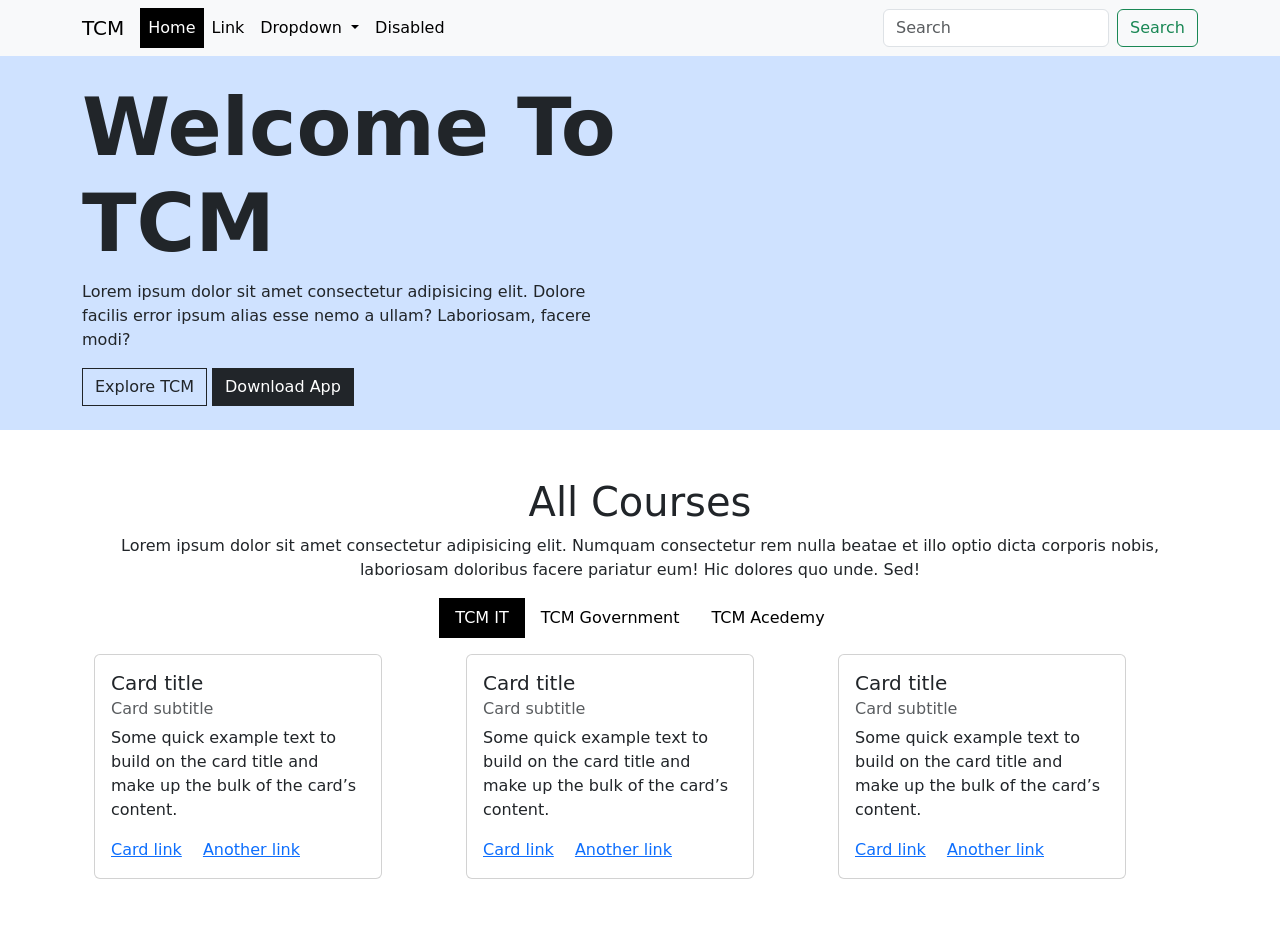
==== index.html @ 48706dbf "Added Website from bootstrap" ====
<!DOCTYPE html>
<html lang="en">

<head>
    <meta charset="UTF-8">
    <meta name="viewport" content="width=device-width, initial-scale=1.0">
    <title>Document</title>
    <link href="https://cdn.jsdelivr.net/npm/bootstrap@5.3.8/dist/css/bootstrap.min.css" rel="stylesheet"
        integrity="sha384-sRIl4kxILFvY47J16cr9ZwB07vP4J8+LH7qKQnuqkuIAvNWLzeN8tE5YBujZqJLB" crossorigin="anonymous">

        <style>
            .nav-link.active{
                background-color: black !important;
                color: white !important;
            }

            .nav-link:not(.active){
                color: black !important;
            }


            @media(min-width: 320px) and (max-width: 767px){
                section{
                    text-align: center !important;
                }
                section .col-md-6:last-child .content{
                    text-align: center !important;
                }
            }
        </style>
</head>

<body>
    <nav class="navbar navbar-expand-lg bg-body-tertiary">
        <div class="container">
            <a class="navbar-brand" href="#">TCM</a>
            <button class="navbar-toggler" type="button" data-bs-toggle="collapse"
                data-bs-target="#navbarSupportedContent" aria-controls="navbarSupportedContent" aria-expanded="false"
                aria-label="Toggle navigation">
                <span class="navbar-toggler-icon"></span>
            </button>
            <div class="collapse navbar-collapse" id="navbarSupportedContent">
                <ul class="navbar-nav me-auto mb-2 mb-lg-0">
                    <li class="nav-item">
                        <a class="nav-link active" aria-current="page" href="#">Home</a>
                    </li>
                    <li class="nav-item">
                        <a class="nav-link" href="#">Link</a>
                    </li>
                    <li class="nav-item dropdown">
                        <a class="nav-link dropdown-toggle" href="#" role="button" data-bs-toggle="dropdown"
                            aria-expanded="false">
                            Dropdown
                        </a>
                        <ul class="dropdown-menu">
                            <li><a class="dropdown-item" href="#">Action</a></li>
                            <li><a class="dropdown-item" href="#">Another action</a></li>
                            <li>
                                <hr class="dropdown-divider">
                            </li>
                            <li><a class="dropdown-item" href="#">Something else here</a></li>
                        </ul>
                    </li>
                    <li class="nav-item">
                        <a class="nav-link disabled" aria-disabled="true">Disabled</a>
                    </li>
                </ul>
                <form class="d-flex" role="search">
                    <input class="form-control me-2" type="search" placeholder="Search" aria-label="Search" />
                    <button class="btn btn-outline-success" type="submit">Search</button>
                </form>
            </div>
        </div>
    </nav>

    <section class="py-4 bg-primary-subtle">
        <div class="container">
            <div class="row">
                <div class="col-md-6">
                    <div class="content">
                        <h1 class="display-1 fw-semibold">Welcome To TCM</h1>
                        <p>
                            Lorem ipsum dolor sit amet consectetur adipisicing elit. Dolore facilis error ipsum alias
                            esse nemo a ullam? Laboriosam, facere modi?
                        </p>
                        <div class="cta">
                            <button class="btn btn-outline-dark rounded-0">Explore TCM</button>
                            <button class="btn btn-dark rounded-0" data-bs-toggle="modal" data-bs-target="#staticBackdrop">Download App</button>
                        </div>
                    </div>
                </div>
                <div class="col-md-6">
                    <div class="content text-end py-4">
                        <img src="https://encrypted-tbn0.gstatic.com/images?q=tbn:ANd9GcTlWJYepvYIg2x2RbLla6M2OYpN8bGeSAzlpVZrQFrciA&s=10"
                            alt="" class="w-50">
                    </div>
                </div>
            </div>
        </div>
    </section>

    <article class="py-5">
        <div class="container">
            <div class="row">
                <div class="col-md-12">
                    <div class="content text-center">
                        <h1>All Courses</h1>
                        <p>
                            Lorem ipsum dolor sit amet consectetur adipisicing elit. Numquam consectetur rem nulla
                            beatae et illo optio dicta corporis nobis, laboriosam doloribus facere pariatur eum! Hic
                            dolores quo unde. Sed!
                        </p>
                    </div>
                </div>
                <div class="col-md-12">
                    <ul class="nav nav-pills mb-3 justify-content-center" id="pills-tab" role="tablist">
                        <li class="nav-item" role="presentation">
                            <button class="nav-link active rounded-0" id="pills-home-tab" data-bs-toggle="pill"
                                data-bs-target="#pills-home" type="button" role="tab" aria-controls="pills-home"
                                aria-selected="true">TCM IT</button>
                        </li>
                        <li class="nav-item" role="presentation">
                            <button class="nav-link  rounded-0" id="pills-profile-tab" data-bs-toggle="pill"
                                data-bs-target="#pills-profile" type="button" role="tab" aria-controls="pills-profile"
                                aria-selected="false">TCM Government</button>
                        </li>
                        <li class="nav-item" role="presentation">
                            <button class="nav-link  rounded-0" id="pills-contact-tab" data-bs-toggle="pill"
                                data-bs-target="#pills-contact" type="button" role="tab" aria-controls="pills-contact"
                                aria-selected="false">TCM Acedemy</button>
                        </li>

                    </ul>
                    <div class="tab-content" id="pills-tabContent">
                        <div class="tab-pane fade show active" id="pills-home" role="tabpanel"
                            aria-labelledby="pills-home-tab" tabindex="0">
                            <div class="container-fluid">
                                <div class="row">
                                    <div class="col-md-4">
                                        <div class="card" style="width: 18rem;">
                                            <div class="card-body">
                                                <h5 class="card-title">Card title</h5>
                                                <h6 class="card-subtitle mb-2 text-body-secondary">Card subtitle</h6>
                                                <p class="card-text">Some quick example text to build on the card title
                                                    and make up the bulk of the card’s content.</p>
                                                <a href="#" class="card-link">Card link</a>
                                                <a href="#" class="card-link">Another link</a>
                                            </div>
                                        </div>
                                    </div>
                                    <div class="col-md-4">
                                        <div class="card" style="width: 18rem;">
                                            <div class="card-body">
                                                <h5 class="card-title">Card title</h5>
                                                <h6 class="card-subtitle mb-2 text-body-secondary">Card subtitle</h6>
                                                <p class="card-text">Some quick example text to build on the card title
                                                    and make up the bulk of the card’s content.</p>
                                                <a href="#" class="card-link">Card link</a>
                                                <a href="#" class="card-link">Another link</a>
                                            </div>
                                        </div>
                                    </div>
                                    <div class="col-md-4">
                                        <div class="card" style="width: 18rem;">
                                            <div class="card-body">
                                                <h5 class="card-title">Card title</h5>
                                                <h6 class="card-subtitle mb-2 text-body-secondary">Card subtitle</h6>
                                                <p class="card-text">Some quick example text to build on the card title
                                                    and make up the bulk of the card’s content.</p>
                                                <a href="#" class="card-link">Card link</a>
                                                <a href="#" class="card-link">Another link</a>
                                            </div>
                                        </div>
                                    </div>
                                </div>
                            </div>
                        </div>
                        <div class="tab-pane fade" id="pills-profile" role="tabpanel"
                            aria-labelledby="pills-profile-tab" tabindex="0">
                            <div class="container-fluid">
                                <div class="row">
                                    <div class="col-md-4">
                                        <div class="card" style="width: 18rem;">
                                            <div class="card-body">
                                                <h5 class="card-title">Government Cards</h5>
                                                <h6 class="card-subtitle mb-2 text-body-secondary">Card subtitle</h6>
                                                <p class="card-text">Some quick example text to build on the card title
                                                    and make up the bulk of the card’s content.</p>
                                                <a href="#" class="card-link">Card link</a>
                                                <a href="#" class="card-link">Another link</a>
                                            </div>
                                        </div>
                                    </div>
                                    <div class="col-md-4">
                                        <div class="card" style="width: 18rem;">
                                            <div class="card-body">
                                                <h5 class="card-title">Government Cards</h5>
                                                <h6 class="card-subtitle mb-2 text-body-secondary">Card subtitle</h6>
                                                <p class="card-text">Some quick example text to build on the card title
                                                    and make up the bulk of the card’s content.</p>
                                                <a href="#" class="card-link">Card link</a>
                                                <a href="#" class="card-link">Another link</a>
                                            </div>
                                        </div>
                                    </div>
                                    <div class="col-md-4">
                                        <div class="card" style="width: 18rem;">
                                            <div class="card-body">
                                                <h5 class="card-title">Government Cards</h5>
                                                <h6 class="card-subtitle mb-2 text-body-secondary">Card subtitle</h6>
                                                <p class="card-text">Some quick example text to build on the card title
                                                    and make up the bulk of the card’s content.</p>
                                                <a href="#" class="card-link">Card link</a>
                                                <a href="#" class="card-link">Another link</a>
                                            </div>
                                        </div>
                                    </div>
                                </div>
                            </div>

                        </div>
                        <div class="tab-pane fade" id="pills-contact" role="tabpanel"
                            aria-labelledby="pills-contact-tab" tabindex="0">
                            <div class="container-fluid">
                                <div class="row">
                                    <div class="col-md-4">
                                        <div class="card" style="width: 18rem;">
                                            <div class="card-body">
                                                <h5 class="card-title">Acedemic Cards</h5>
                                                <h6 class="card-subtitle mb-2 text-body-secondary">Card subtitle</h6>
                                                <p class="card-text">Some quick example text to build on the card title
                                                    and make up the bulk of the card’s content.</p>
                                                <a href="#" class="card-link">Card link</a>
                                                <a href="#" class="card-link">Another link</a>
                                            </div>
                                        </div>
                                    </div>
                                    <div class="col-md-4">
                                        <div class="card" style="width: 18rem;">
                                            <div class="card-body">
                                                <h5 class="card-title">Acedemic Cards</h5>
                                                <h6 class="card-subtitle mb-2 text-body-secondary">Card subtitle</h6>
                                                <p class="card-text">Some quick example text to build on the card title
                                                    and make up the bulk of the card’s content.</p>
                                                <a href="#" class="card-link">Card link</a>
                                                <a href="#" class="card-link">Another link</a>
                                            </div>
                                        </div>
                                    </div>
                                    <div class="col-md-4">
                                        <div class="card" style="width: 18rem;">
                                            <div class="card-body">
                                                <h5 class="card-title">Acedemic Cards</h5>
                                                <h6 class="card-subtitle mb-2 text-body-secondary">Card subtitle</h6>
                                                <p class="card-text">Some quick example text to build on the card title
                                                    and make up the bulk of the card’s content.</p>
                                                <a href="#" class="card-link">Card link</a>
                                                <a href="#" class="card-link">Another link</a>
                                            </div>
                                        </div>
                                    </div>
                                </div>
                            </div>
                        </div>

                    </div>
                </div>
            </div>
        </div>
    </article>


    <!-- Modal -->
    <div class="modal fade" id="staticBackdrop" data-bs-backdrop="static" data-bs-keyboard="false" tabindex="-1" aria-labelledby="staticBackdropLabel" aria-hidden="true">
    <div class="modal-dialog modal-dialog-centered">
        <div class="modal-content">
        <div class="modal-header">
            <h1 class="modal-title fs-5" id="staticBackdropLabel">Modal title</h1>
            <button type="button" class="btn-close" data-bs-dismiss="modal" aria-label="Close"></button>
        </div>
        <div class="modal-body text-center">
            <h3>Download TCM App for Android</h3>
            <p>
                Lorem ipsum dolor sit amet, consectetur adipisicing elit. In non quod blanditiis. Magnam amet nam dignissimos, odit dicta reprehenderit suscipit!
            </p>
            <button class="btn btn-secondary rounded-0">Download Now</button>
        </div>
       
        </div>
    </div>
    </div>



    <script src="https://cdn.jsdelivr.net/npm/bootstrap@5.3.8/dist/js/bootstrap.bundle.min.js"
        integrity="sha384-FKyoEForCGlyvwx9Hj09JcYn3nv7wiPVlz7YYwJrWVcXK/BmnVDxM+D2scQbITxI"
        crossorigin="anonymous"></script>
</body>

</html>
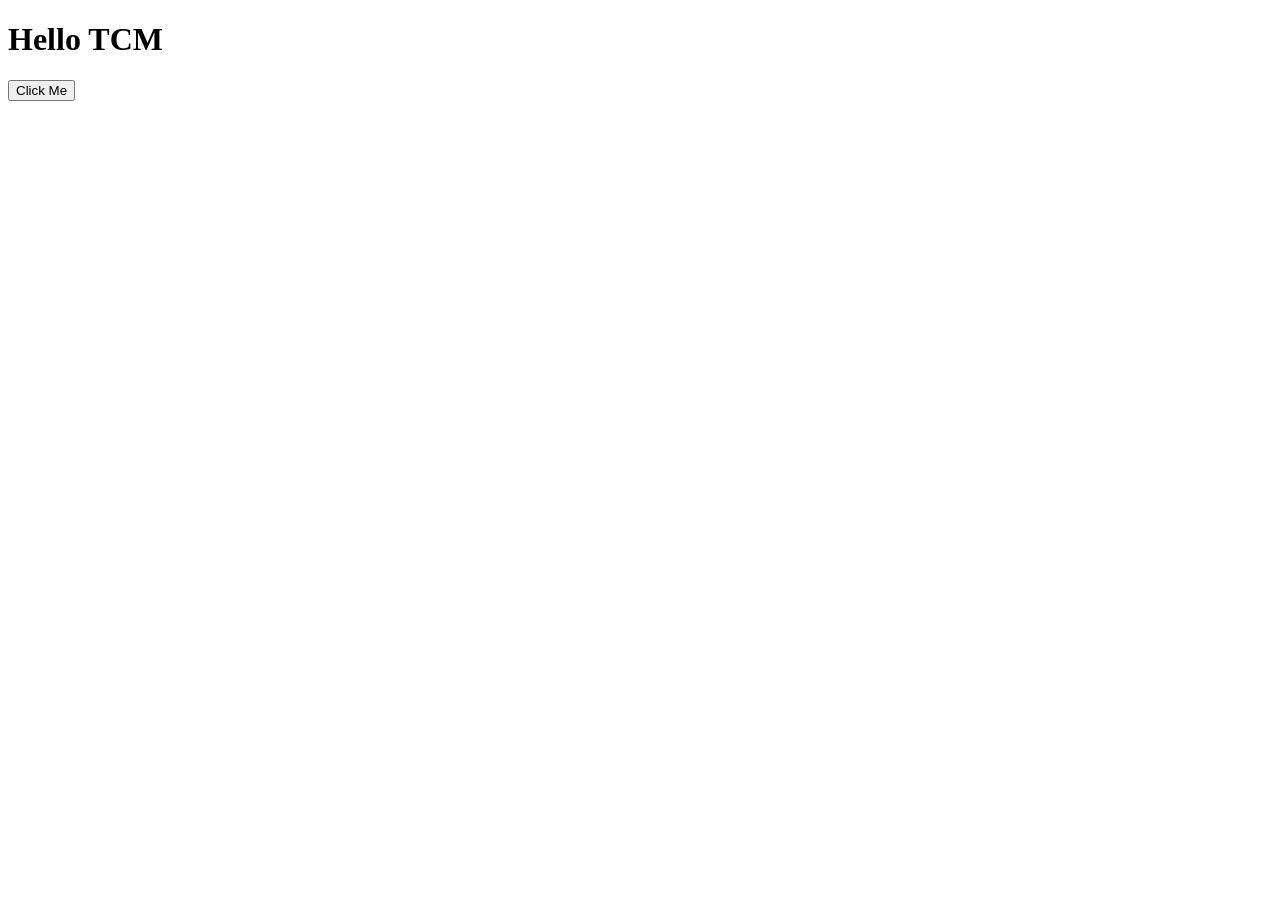
==== commit 6ee35529: "class 01" ====
--- a/index.html
+++ b/index.html
@@ -1,300 +1,29 @@
 <!DOCTYPE html>
 <html lang="en">
-
 <head>
     <meta charset="UTF-8">
     <meta name="viewport" content="width=device-width, initial-scale=1.0">
     <title>Document</title>
-    <link href="https://cdn.jsdelivr.net/npm/bootstrap@5.3.8/dist/css/bootstrap.min.css" rel="stylesheet"
-        integrity="sha384-sRIl4kxILFvY47J16cr9ZwB07vP4J8+LH7qKQnuqkuIAvNWLzeN8tE5YBujZqJLB" crossorigin="anonymous">
-
-        <style>
-            .nav-link.active{
-                background-color: black !important;
-                color: white !important;
-            }
-
-            .nav-link:not(.active){
-                color: black !important;
-            }
+    <!-- <script src="./app.js"></script> -->
+</head>
+<body>
+    <h1>Hello TCM</h1>
+    <!-- <h1>Hello TCM</h1>
+    <h1>Hello TCM</h1>
+    <h1>Hello TCM</h1>
+    <h1>Hello TCM</h1>
+    <h1>Hello TCM</h1>
+    <h1>Hello TCM</h1>
+    <h1>Hello TCM</h1>
+    <h1>Hello TCM</h1> -->
+    <button onclick="alert('Hello TCM')">Click Me</button>
 
 
-            @media(min-width: 320px) and (max-width: 767px){
-                section{
-                    text-align: center !important;
-                }
-                section .col-md-6:last-child .content{
-                    text-align: center !important;
-                }
-            }
-        </style>
-</head>
+    <script>
+        // alert("Hello")
+    </script>
 
-<body>
-    <nav class="navbar navbar-expand-lg bg-body-tertiary">
-        <div class="container">
-            <a class="navbar-brand" href="#">TCM</a>
-            <button class="navbar-toggler" type="button" data-bs-toggle="collapse"
-                data-bs-target="#navbarSupportedContent" aria-controls="navbarSupportedContent" aria-expanded="false"
-                aria-label="Toggle navigation">
-                <span class="navbar-toggler-icon"></span>
-            </button>
-            <div class="collapse navbar-collapse" id="navbarSupportedContent">
-                <ul class="navbar-nav me-auto mb-2 mb-lg-0">
-                    <li class="nav-item">
-                        <a class="nav-link active" aria-current="page" href="#">Home</a>
-                    </li>
-                    <li class="nav-item">
-                        <a class="nav-link" href="#">Link</a>
-                    </li>
-                    <li class="nav-item dropdown">
-                        <a class="nav-link dropdown-toggle" href="#" role="button" data-bs-toggle="dropdown"
-                            aria-expanded="false">
-                            Dropdown
-                        </a>
-                        <ul class="dropdown-menu">
-                            <li><a class="dropdown-item" href="#">Action</a></li>
-                            <li><a class="dropdown-item" href="#">Another action</a></li>
-                            <li>
-                                <hr class="dropdown-divider">
-                            </li>
-                            <li><a class="dropdown-item" href="#">Something else here</a></li>
-                        </ul>
-                    </li>
-                    <li class="nav-item">
-                        <a class="nav-link disabled" aria-disabled="true">Disabled</a>
-                    </li>
-                </ul>
-                <form class="d-flex" role="search">
-                    <input class="form-control me-2" type="search" placeholder="Search" aria-label="Search" />
-                    <button class="btn btn-outline-success" type="submit">Search</button>
-                </form>
-            </div>
-        </div>
-    </nav>
-
-    <section class="py-4 bg-primary-subtle">
-        <div class="container">
-            <div class="row">
-                <div class="col-md-6">
-                    <div class="content">
-                        <h1 class="display-1 fw-semibold">Welcome To TCM</h1>
-                        <p>
-                            Lorem ipsum dolor sit amet consectetur adipisicing elit. Dolore facilis error ipsum alias
-                            esse nemo a ullam? Laboriosam, facere modi?
-                        </p>
-                        <div class="cta">
-                            <button class="btn btn-outline-dark rounded-0">Explore TCM</button>
-                            <button class="btn btn-dark rounded-0" data-bs-toggle="modal" data-bs-target="#staticBackdrop">Download App</button>
-                        </div>
-                    </div>
-                </div>
-                <div class="col-md-6">
-                    <div class="content text-end py-4">
-                        <img src="https://encrypted-tbn0.gstatic.com/images?q=tbn:ANd9GcTlWJYepvYIg2x2RbLla6M2OYpN8bGeSAzlpVZrQFrciA&s=10"
-                            alt="" class="w-50">
-                    </div>
-                </div>
-            </div>
-        </div>
-    </section>
-
-    <article class="py-5">
-        <div class="container">
-            <div class="row">
-                <div class="col-md-12">
-                    <div class="content text-center">
-                        <h1>All Courses</h1>
-                        <p>
-                            Lorem ipsum dolor sit amet consectetur adipisicing elit. Numquam consectetur rem nulla
-                            beatae et illo optio dicta corporis nobis, laboriosam doloribus facere pariatur eum! Hic
-                            dolores quo unde. Sed!
-                        </p>
-                    </div>
-                </div>
-                <div class="col-md-12">
-                    <ul class="nav nav-pills mb-3 justify-content-center" id="pills-tab" role="tablist">
-                        <li class="nav-item" role="presentation">
-                            <button class="nav-link active rounded-0" id="pills-home-tab" data-bs-toggle="pill"
-                                data-bs-target="#pills-home" type="button" role="tab" aria-controls="pills-home"
-                                aria-selected="true">TCM IT</button>
-                        </li>
-                        <li class="nav-item" role="presentation">
-                            <button class="nav-link  rounded-0" id="pills-profile-tab" data-bs-toggle="pill"
-                                data-bs-target="#pills-profile" type="button" role="tab" aria-controls="pills-profile"
-                                aria-selected="false">TCM Government</button>
-                        </li>
-                        <li class="nav-item" role="presentation">
-                            <button class="nav-link  rounded-0" id="pills-contact-tab" data-bs-toggle="pill"
-                                data-bs-target="#pills-contact" type="button" role="tab" aria-controls="pills-contact"
-                                aria-selected="false">TCM Acedemy</button>
-                        </li>
-
-                    </ul>
-                    <div class="tab-content" id="pills-tabContent">
-                        <div class="tab-pane fade show active" id="pills-home" role="tabpanel"
-                            aria-labelledby="pills-home-tab" tabindex="0">
-                            <div class="container-fluid">
-                                <div class="row">
-                                    <div class="col-md-4">
-                                        <div class="card" style="width: 18rem;">
-                                            <div class="card-body">
-                                                <h5 class="card-title">Card title</h5>
-                                                <h6 class="card-subtitle mb-2 text-body-secondary">Card subtitle</h6>
-                                                <p class="card-text">Some quick example text to build on the card title
-                                                    and make up the bulk of the card’s content.</p>
-                                                <a href="#" class="card-link">Card link</a>
-                                                <a href="#" class="card-link">Another link</a>
-                                            </div>
-                                        </div>
-                                    </div>
-                                    <div class="col-md-4">
-                                        <div class="card" style="width: 18rem;">
-                                            <div class="card-body">
-                                                <h5 class="card-title">Card title</h5>
-                                                <h6 class="card-subtitle mb-2 text-body-secondary">Card subtitle</h6>
-                                                <p class="card-text">Some quick example text to build on the card title
-                                                    and make up the bulk of the card’s content.</p>
-                                                <a href="#" class="card-link">Card link</a>
-                                                <a href="#" class="card-link">Another link</a>
-                                            </div>
-                                        </div>
-                                    </div>
-                                    <div class="col-md-4">
-                                        <div class="card" style="width: 18rem;">
-                                            <div class="card-body">
-                                                <h5 class="card-title">Card title</h5>
-                                                <h6 class="card-subtitle mb-2 text-body-secondary">Card subtitle</h6>
-                                                <p class="card-text">Some quick example text to build on the card title
-                                                    and make up the bulk of the card’s content.</p>
-                                                <a href="#" class="card-link">Card link</a>
-                                                <a href="#" class="card-link">Another link</a>
-                                            </div>
-                                        </div>
-                                    </div>
-                                </div>
-                            </div>
-                        </div>
-                        <div class="tab-pane fade" id="pills-profile" role="tabpanel"
-                            aria-labelledby="pills-profile-tab" tabindex="0">
-                            <div class="container-fluid">
-                                <div class="row">
-                                    <div class="col-md-4">
-                                        <div class="card" style="width: 18rem;">
-                                            <div class="card-body">
-                                                <h5 class="card-title">Government Cards</h5>
-                                                <h6 class="card-subtitle mb-2 text-body-secondary">Card subtitle</h6>
-                                                <p class="card-text">Some quick example text to build on the card title
-                                                    and make up the bulk of the card’s content.</p>
-                                                <a href="#" class="card-link">Card link</a>
-                                                <a href="#" class="card-link">Another link</a>
-                                            </div>
-                                        </div>
-                                    </div>
-                                    <div class="col-md-4">
-                                        <div class="card" style="width: 18rem;">
-                                            <div class="card-body">
-                                                <h5 class="card-title">Government Cards</h5>
-                                                <h6 class="card-subtitle mb-2 text-body-secondary">Card subtitle</h6>
-                                                <p class="card-text">Some quick example text to build on the card title
-                                                    and make up the bulk of the card’s content.</p>
-                                                <a href="#" class="card-link">Card link</a>
-                                                <a href="#" class="card-link">Another link</a>
-                                            </div>
-                                        </div>
-                                    </div>
-                                    <div class="col-md-4">
-                                        <div class="card" style="width: 18rem;">
-                                            <div class="card-body">
-                                                <h5 class="card-title">Government Cards</h5>
-                                                <h6 class="card-subtitle mb-2 text-body-secondary">Card subtitle</h6>
-                                                <p class="card-text">Some quick example text to build on the card title
-                                                    and make up the bulk of the card’s content.</p>
-                                                <a href="#" class="card-link">Card link</a>
-                                                <a href="#" class="card-link">Another link</a>
-                                            </div>
-                                        </div>
-                                    </div>
-                                </div>
-                            </div>
-
-                        </div>
-                        <div class="tab-pane fade" id="pills-contact" role="tabpanel"
-                            aria-labelledby="pills-contact-tab" tabindex="0">
-                            <div class="container-fluid">
-                                <div class="row">
-                                    <div class="col-md-4">
-                                        <div class="card" style="width: 18rem;">
-                                            <div class="card-body">
-                                                <h5 class="card-title">Acedemic Cards</h5>
-                                                <h6 class="card-subtitle mb-2 text-body-secondary">Card subtitle</h6>
-                                                <p class="card-text">Some quick example text to build on the card title
-                                                    and make up the bulk of the card’s content.</p>
-                                                <a href="#" class="card-link">Card link</a>
-                                                <a href="#" class="card-link">Another link</a>
-                                            </div>
-                                        </div>
-                                    </div>
-                                    <div class="col-md-4">
-                                        <div class="card" style="width: 18rem;">
-                                            <div class="card-body">
-                                                <h5 class="card-title">Acedemic Cards</h5>
-                                                <h6 class="card-subtitle mb-2 text-body-secondary">Card subtitle</h6>
-                                                <p class="card-text">Some quick example text to build on the card title
-                                                    and make up the bulk of the card’s content.</p>
-                                                <a href="#" class="card-link">Card link</a>
-                                                <a href="#" class="card-link">Another link</a>
-                                            </div>
-                                        </div>
-                                    </div>
-                                    <div class="col-md-4">
-                                        <div class="card" style="width: 18rem;">
-                                            <div class="card-body">
-                                                <h5 class="card-title">Acedemic Cards</h5>
-                                                <h6 class="card-subtitle mb-2 text-body-secondary">Card subtitle</h6>
-                                                <p class="card-text">Some quick example text to build on the card title
-                                                    and make up the bulk of the card’s content.</p>
-                                                <a href="#" class="card-link">Card link</a>
-                                                <a href="#" class="card-link">Another link</a>
-                                            </div>
-                                        </div>
-                                    </div>
-                                </div>
-                            </div>
-                        </div>
-
-                    </div>
-                </div>
-            </div>
-        </div>
-    </article>
-
-
-    <!-- Modal -->
-    <div class="modal fade" id="staticBackdrop" data-bs-backdrop="static" data-bs-keyboard="false" tabindex="-1" aria-labelledby="staticBackdropLabel" aria-hidden="true">
-    <div class="modal-dialog modal-dialog-centered">
-        <div class="modal-content">
-        <div class="modal-header">
-            <h1 class="modal-title fs-5" id="staticBackdropLabel">Modal title</h1>
-            <button type="button" class="btn-close" data-bs-dismiss="modal" aria-label="Close"></button>
-        </div>
-        <div class="modal-body text-center">
-            <h3>Download TCM App for Android</h3>
-            <p>
-                Lorem ipsum dolor sit amet, consectetur adipisicing elit. In non quod blanditiis. Magnam amet nam dignissimos, odit dicta reprehenderit suscipit!
-            </p>
-            <button class="btn btn-secondary rounded-0">Download Now</button>
-        </div>
-       
-        </div>
-    </div>
-    </div>
-
-
-
-    <script src="https://cdn.jsdelivr.net/npm/bootstrap@5.3.8/dist/js/bootstrap.bundle.min.js"
-        integrity="sha384-FKyoEForCGlyvwx9Hj09JcYn3nv7wiPVlz7YYwJrWVcXK/BmnVDxM+D2scQbITxI"
-        crossorigin="anonymous"></script>
+    
+    <script src="./app.js"></script>
 </body>
-
 </html>
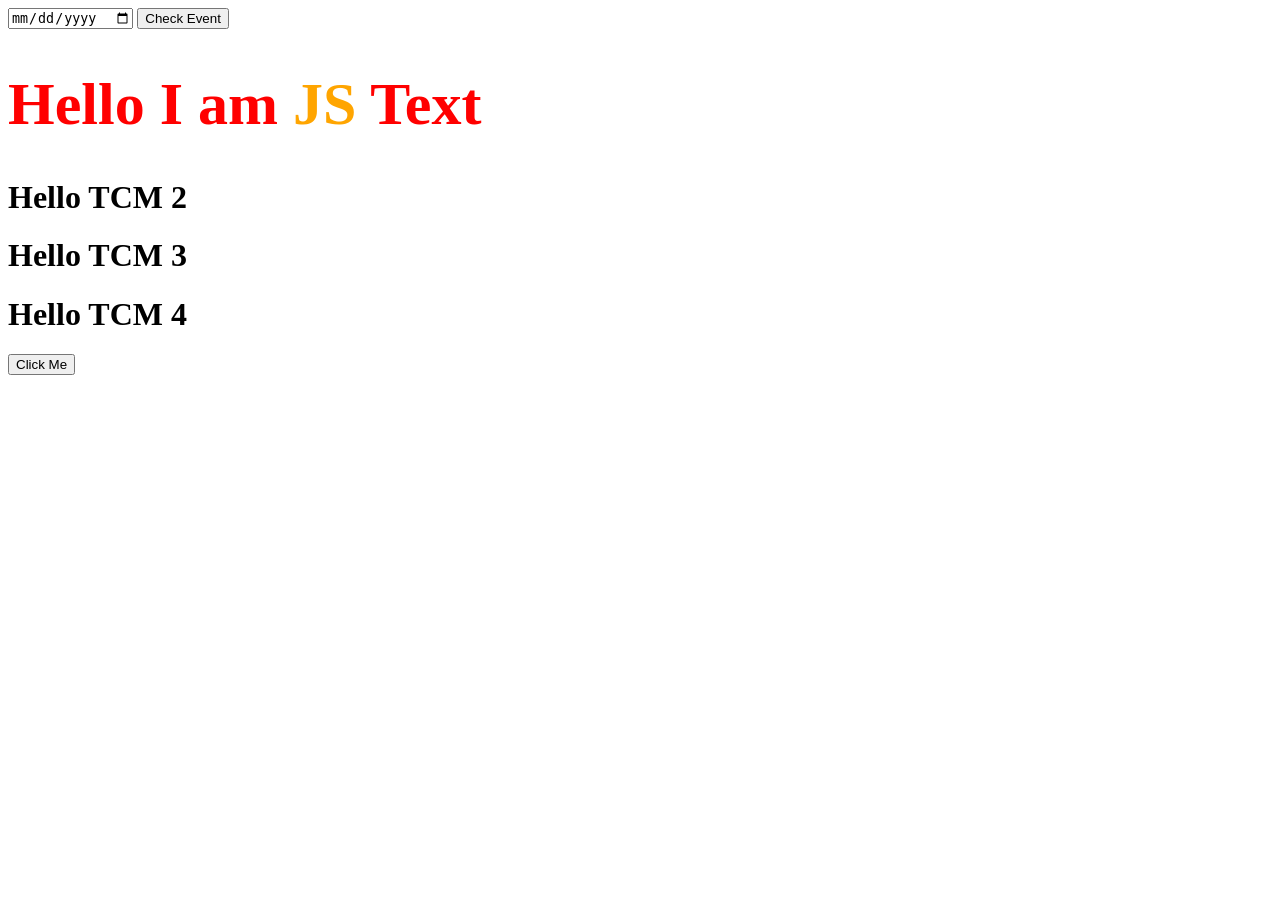
==== commit 551e8398: "Added code" ====
--- a/index.html
+++ b/index.html
@@ -4,10 +4,16 @@
     <meta charset="UTF-8">
     <meta name="viewport" content="width=device-width, initial-scale=1.0">
     <title>Document</title>
+    <link rel="stylesheet" href="./style.css">
     <!-- <script src="./app.js"></script> -->
 </head>
 <body>
-    <h1>Hello TCM</h1>
+    <input type="date">
+    <button>Check Event</button>
+    <h1 class="head" id="headId">Hello TCM 1</h1>
+    <h1 >Hello TCM 2</h1>
+    <h1 >Hello TCM 3</h1>
+    <h1 class="head">Hello TCM 4</h1>
     <!-- <h1>Hello TCM</h1>
     <h1>Hello TCM</h1>
     <h1>Hello TCM</h1>
--- a/style.css
+++ b/style.css
@@ -0,0 +1,15 @@
+h1{}
+.head{}
+#headId{}
+body > .head{}
+body .head{}
+span{
+    color:orange;
+}
+.text-red{
+    color: red;
+}
+
+.fs-lg{
+    font-size: 60px;
+}
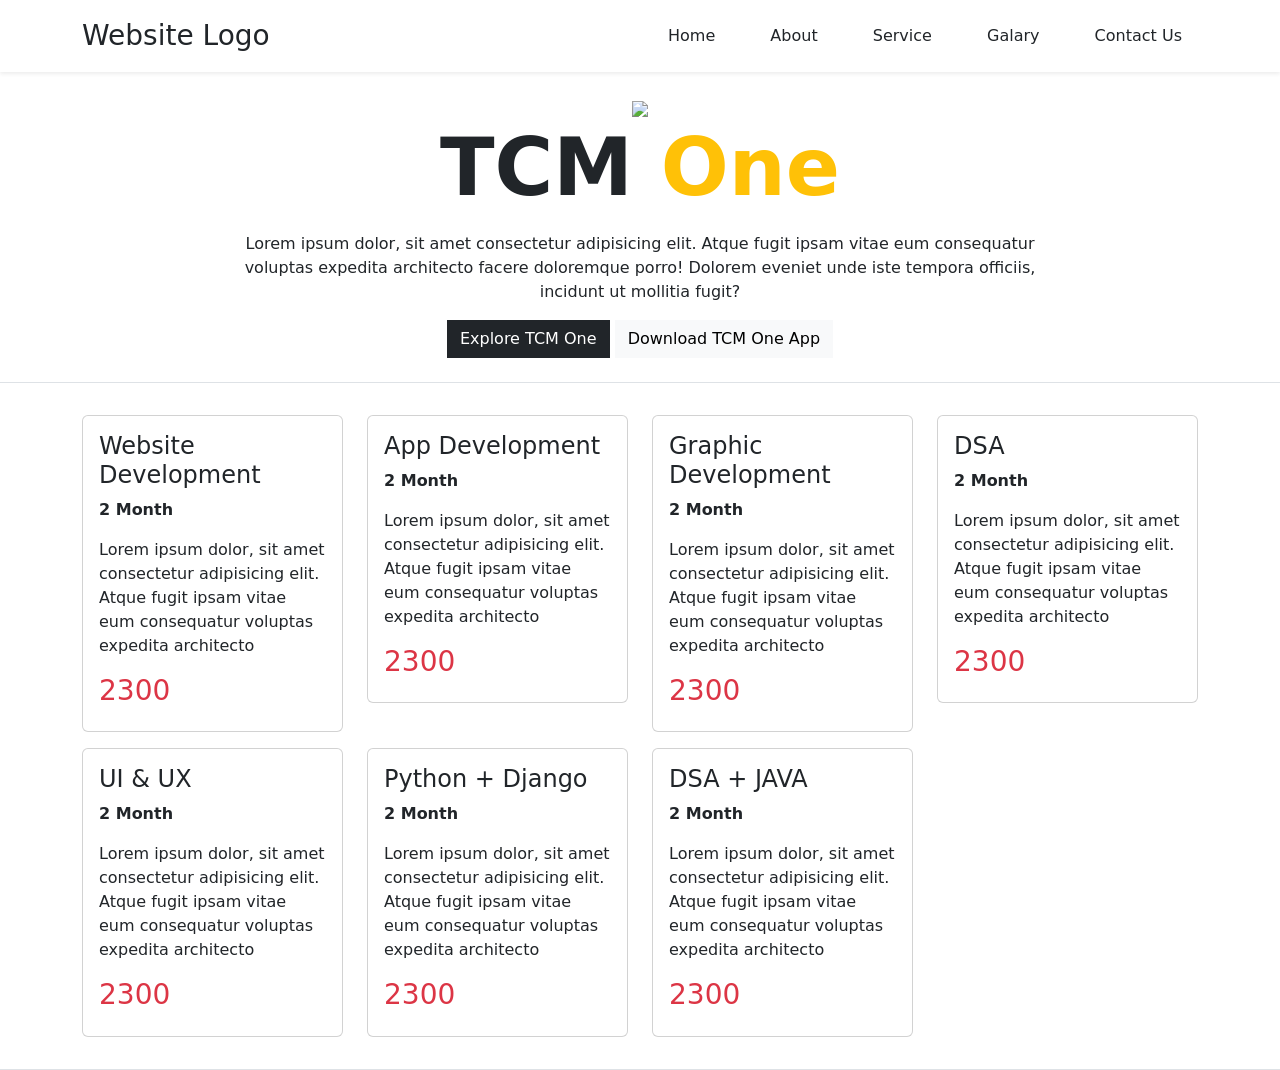
==== commit c0b0525c: "Added" ====
--- a/index.html
+++ b/index.html
@@ -4,30 +4,10 @@
     <meta charset="UTF-8">
     <meta name="viewport" content="width=device-width, initial-scale=1.0">
     <title>Document</title>
-    <link rel="stylesheet" href="./style.css">
-    <!-- <script src="./app.js"></script> -->
+    <link href="https://cdn.jsdelivr.net/npm/bootstrap@5.3.8/dist/css/bootstrap.min.css" rel="stylesheet" integrity="sha384-sRIl4kxILFvY47J16cr9ZwB07vP4J8+LH7qKQnuqkuIAvNWLzeN8tE5YBujZqJLB" crossorigin="anonymous">
 </head>
 <body>
-    <input type="date">
-    <button>Check Event</button>
-    <h1 class="head" id="headId">Hello TCM 1</h1>
-    <h1 >Hello TCM 2</h1>
-    <h1 >Hello TCM 3</h1>
-    <h1 class="head">Hello TCM 4</h1>
-    <!-- <h1>Hello TCM</h1>
-    <h1>Hello TCM</h1>
-    <h1>Hello TCM</h1>
-    <h1>Hello TCM</h1>
-    <h1>Hello TCM</h1>
-    <h1>Hello TCM</h1>
-    <h1>Hello TCM</h1>
-    <h1>Hello TCM</h1> -->
-    <button onclick="alert('Hello TCM')">Click Me</button>
-
-
-    <script>
-        // alert("Hello")
-    </script>
+   
 
     
     <script src="./app.js"></script>
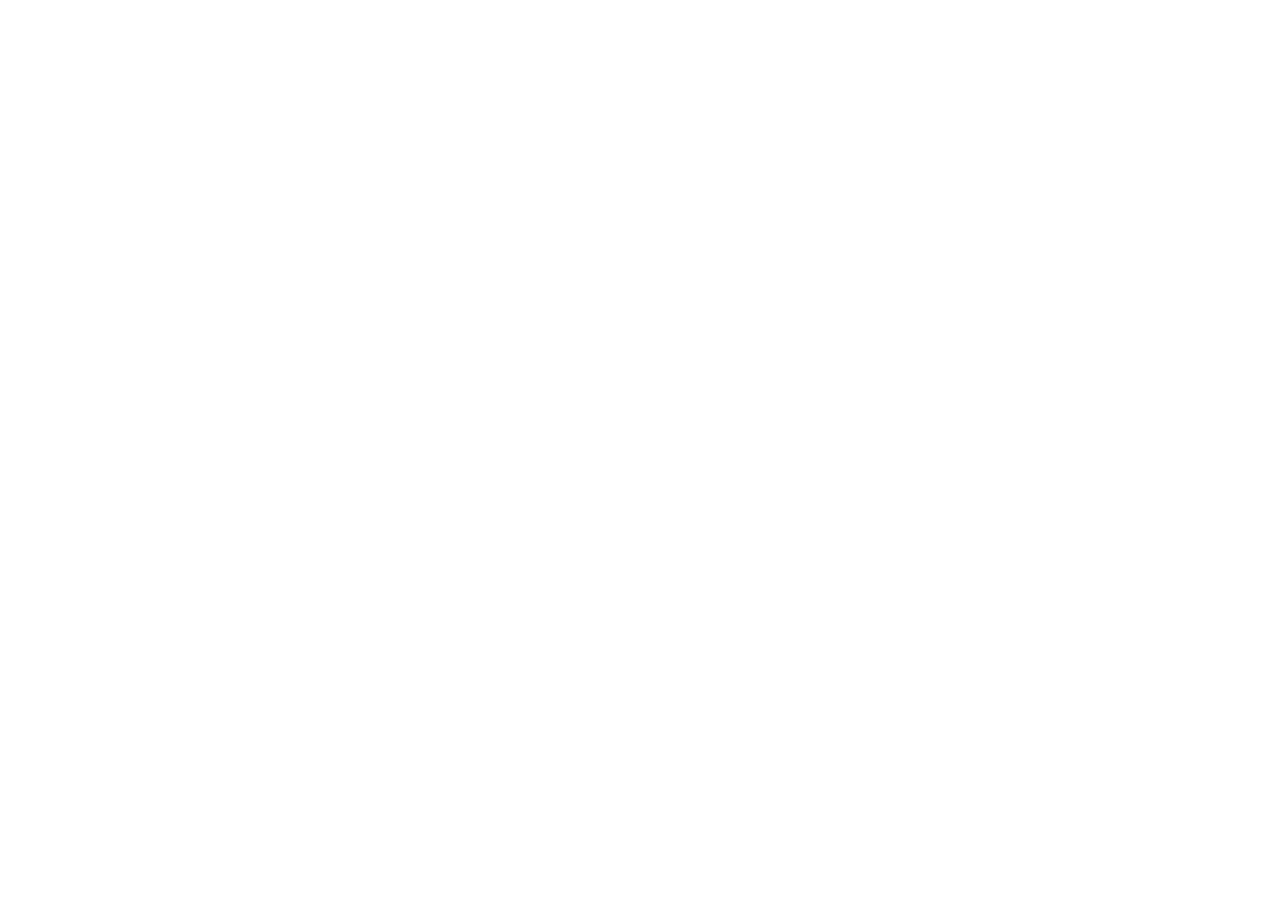
==== commit 0939db85: "Function" ====
--- a/index.html
+++ b/index.html
@@ -7,9 +7,7 @@
     <link href="https://cdn.jsdelivr.net/npm/bootstrap@5.3.8/dist/css/bootstrap.min.css" rel="stylesheet" integrity="sha384-sRIl4kxILFvY47J16cr9ZwB07vP4J8+LH7qKQnuqkuIAvNWLzeN8tE5YBujZqJLB" crossorigin="anonymous">
 </head>
 <body>
-   
-
-    
+ 
     <script src="./app.js"></script>
 </body>
 </html>
